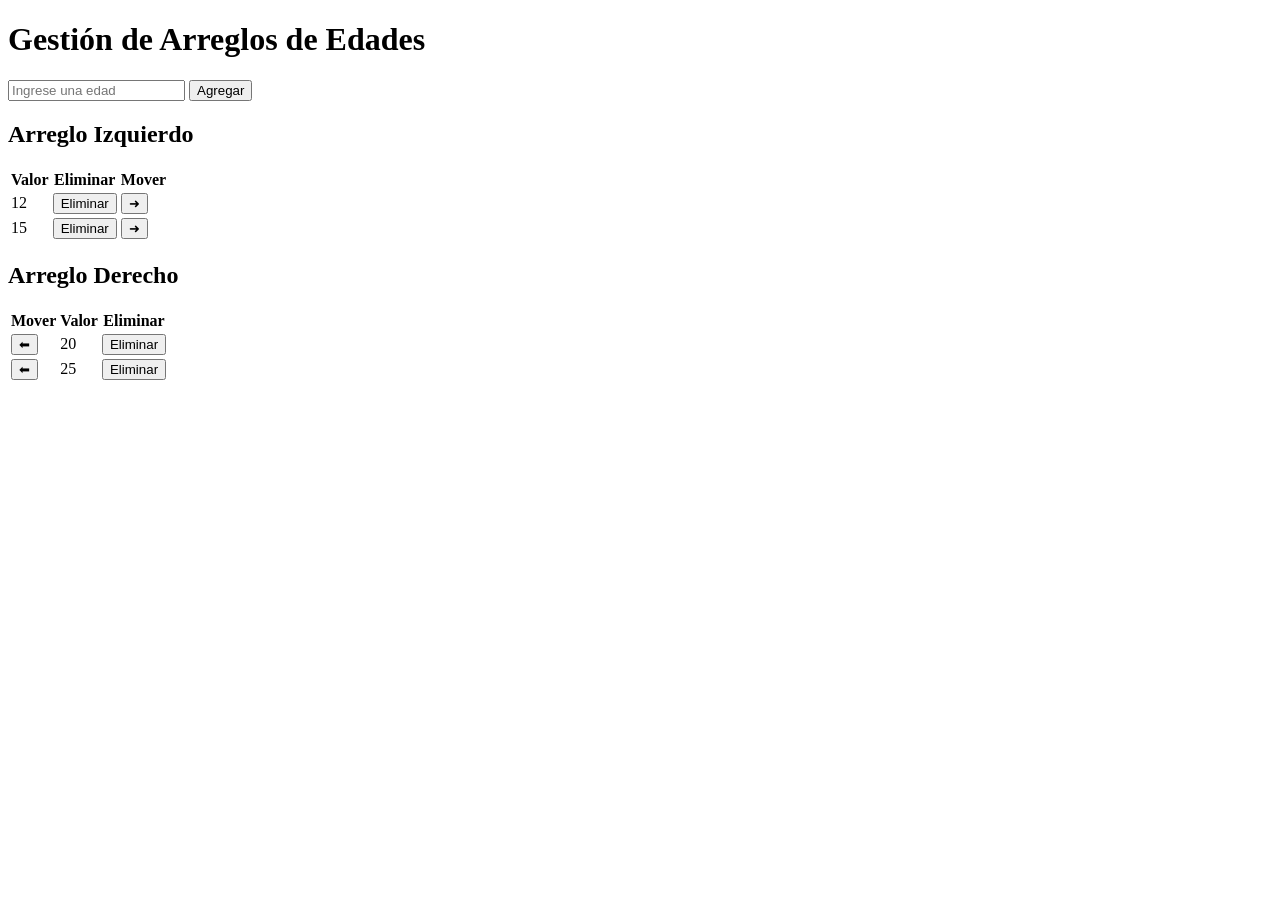
==== arreglos.html @ a4a0fe53 "primer commit" ====
<!DOCTYPE html>
<html lang="es">

<head>
    <meta charset="UTF-8">
    <meta name="viewport" content="width=device-width, initial-scale=1.0">
    <title>Arreglos de Edades</title>
    <link rel="stylesheet" href="arreglos.css">
</head>

<body>

    <main class="contenedor">
        <h1>Gestión de Arreglos de Edades</h1>

        <section class="formulario">
            <input type="number" id="edad" placeholder="Ingrese una edad">
            <button>Agregar</button>
        </section>

        <section class="tablas">
            <div class="tabla-contenedor">
                <h2>Arreglo Izquierdo</h2>
                <table>
                    <thead>
                        <tr>
                            <th>Valor</th>
                            <th>Eliminar</th>
                            <th>Mover</th>
                        </tr>
                    </thead>
                    <tbody id="tablaIzquierda">
                        <tr>
                            <td>12</td>
                            <td>
                                <button class="btn-eliminar">Eliminar</button>
                            </td>
                            <td>
                                <button class="btn-mover">➜</button>
                            </td>
                        </tr>
                        <tr>
                            <td>15</td>
                            <td>
                                <button class="btn-eliminar">Eliminar</button>
                            </td>
                            <td>
                                <button class="btn-mover">➜</button>
                            </td>
                        </tr>
                    </tbody>
                </table>
            </div>

            <div class="tabla-contenedor">
                <h2>Arreglo Derecho</h2>
                <table>
                    <thead>
                        <tr>
                            <th>Mover</th>
                            <th>Valor</th>
                            <th>Eliminar</th>
                        </tr>
                    </thead>
                    <tbody id="tablaDerecha">
                        <tr>
                            <td>
                                <button class="btn-mover">⬅</button>
                            </td>
                            <td>20</td>
                            <td>
                                <button class="btn-eliminar">Eliminar</button>
                            </td>
                        </tr>

                        <tr>
                            <td>
                                <button class="btn-mover">⬅</button>
                            </td>
                            <td>25</td>
                            <td>
                                <button class="btn-eliminar">Eliminar</button>
                            </td>
                        </tr>

                    </tbody>
                </table>
            </div>
        </section>
    </main>

    <script src="arreglos1.js"></script>
</body>

</html>
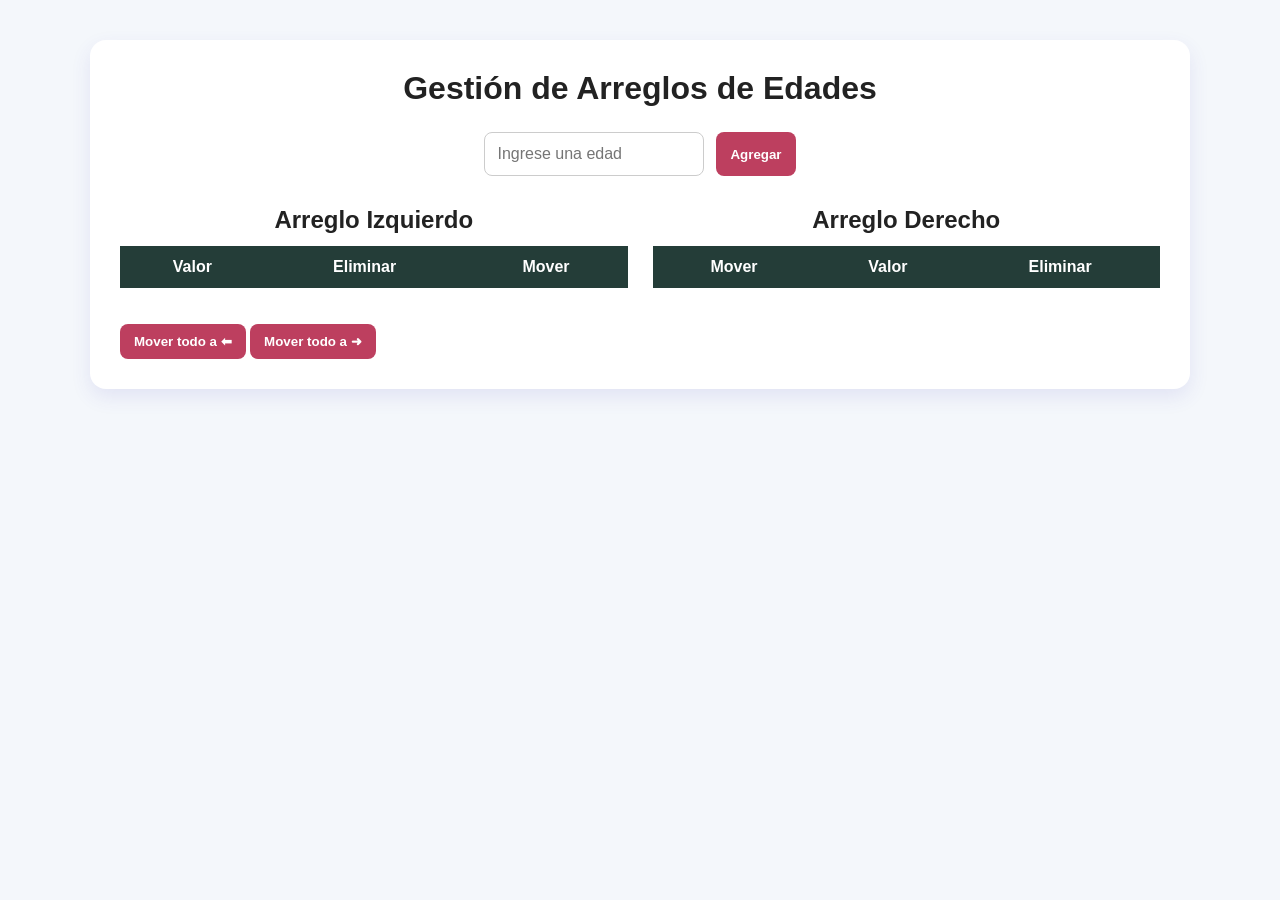
==== commit f830bf90: "Fin de tarea" ====
--- a/arreglos.html
+++ b/arreglos.html
@@ -15,7 +15,7 @@
 
         <section class="formulario">
             <input type="number" id="edad" placeholder="Ingrese una edad">
-            <button>Agregar</button>
+            <button onclick="agregarEdad();">Agregar</button>
         </section>
 
         <section class="tablas">
@@ -29,26 +29,11 @@
                             <th>Mover</th>
                         </tr>
                     </thead>
-                    <tbody id="tablaIzquierda">
-                        <tr>
-                            <td>12</td>
-                            <td>
-                                <button class="btn-eliminar">Eliminar</button>
-                            </td>
-                            <td>
-                                <button class="btn-mover">➜</button>
-                            </td>
-                        </tr>
-                        <tr>
-                            <td>15</td>
-                            <td>
-                                <button class="btn-eliminar">Eliminar</button>
-                            </td>
-                            <td>
-                                <button class="btn-mover">➜</button>
-                            </td>
-                        </tr>
-                    </tbody>
+                    
+                    <tbody id="tablaIzquierda">  <!--Tabla izquierda-->
+                   
+                    </tbody>    <!--cierre Tabla izquierda-->
+
                 </table>
             </div>
 
@@ -62,34 +47,26 @@
                             <th>Eliminar</th>
                         </tr>
                     </thead>
-                    <tbody id="tablaDerecha">
-                        <tr>
-                            <td>
-                                <button class="btn-mover">⬅</button>
-                            </td>
-                            <td>20</td>
-                            <td>
-                                <button class="btn-eliminar">Eliminar</button>
-                            </td>
-                        </tr>
 
-                        <tr>
-                            <td>
-                                <button class="btn-mover">⬅</button>
-                            </td>
-                            <td>25</td>
-                            <td>
-                                <button class="btn-eliminar">Eliminar</button>
-                            </td>
-                        </tr>
+                    <tbody id="tablaDerecha">  <!--Tabla derecha-->
+                        
+                    </tbody>   <!--cierre Tabla derecha-->
 
-                    </tbody>
                 </table>
             </div>
         </section>
+        
+        <br>  <!--Salto de linea-->
+        <br>
+        
+        <div>
+            <button onclick="moverTodoHaciaIzquierda();" >Mover todo a ⬅ </button>
+            <button onclick="moverTodoHaciaDerecha();" >Mover todo a ➜ </button>
+        </div>
+
     </main>
 
-    <script src="arreglos1.js"></script>
+    <script src="arreglos.js"></script>
 </body>
 
 </html>
--- a/arreglos.css
+++ b/arreglos.css
@@ -0,0 +1,129 @@
+* {
+    box-sizing: border-box;
+    margin: 0;
+    padding: 0;
+    font-family: Arial, sans-serif;
+}
+
+body {
+    background: #f4f7fb;
+    color: #222;
+}
+
+.contenedor {
+    width: 90%;
+    max-width: 1100px;
+    margin: 40px auto;
+    background: white;
+    padding: 30px;
+    border-radius: 16px;
+    box-shadow: 0 8px 20px rgba(71, 63, 187, 0.1);
+}
+
+h1 {
+    text-align: center;
+    margin-bottom: 25px;
+}
+
+.formulario {
+    display: flex;
+    justify-content: center;
+    gap: 12px;
+    margin-bottom: 30px;
+    flex-wrap: wrap;
+}
+
+input {
+    padding: 12px;
+    width: 220px;
+    border: 1px solid #ccc;
+    border-radius: 8px;
+    font-size: 16px;
+}
+
+button {
+    padding: 10px 14px;
+    border: none;
+    border-radius: 8px;
+    background: #bd3f5f;
+    color: white;
+    cursor: pointer;
+    font-weight: bold;
+}
+
+button:hover {
+    background: #7c5970;
+}
+
+.btn-eliminar {
+    background: #dc2626;
+}
+
+.btn-eliminar:hover {
+    background: #991b1b;
+}
+
+.btn-mover {
+    background: #16a34a;
+}
+
+.btn-mover:hover {
+    background: #166534;
+}
+
+.tablas {
+    display: flex;
+    gap: 25px;
+    justify-content: space-between;
+}
+
+.tabla-contenedor {
+    width: 50%;
+    overflow-x: auto;
+}
+
+h2 {
+    text-align: center;
+    margin-bottom: 12px;
+}
+
+table {
+    width: 100%;
+    border-collapse: collapse;
+    background: #f8fcf9;
+}
+
+th {
+    background: #243d38;
+    color: white;
+    padding: 12px;
+}
+
+td {
+    border: 1px solid #ddd;
+    padding: 10px;
+    text-align: center;
+}
+
+tr:nth-child(even) {
+    background: #f9fafb;
+}
+
+@media (max-width: 768px) {
+    .tablas {
+        flex-direction: column;
+    }
+
+    .tabla-contenedor {
+        width: 100%;
+    }
+
+    .formulario {
+        flex-direction: column;
+    }
+
+    input,
+    button {
+        width: 100%;
+    }
+}
